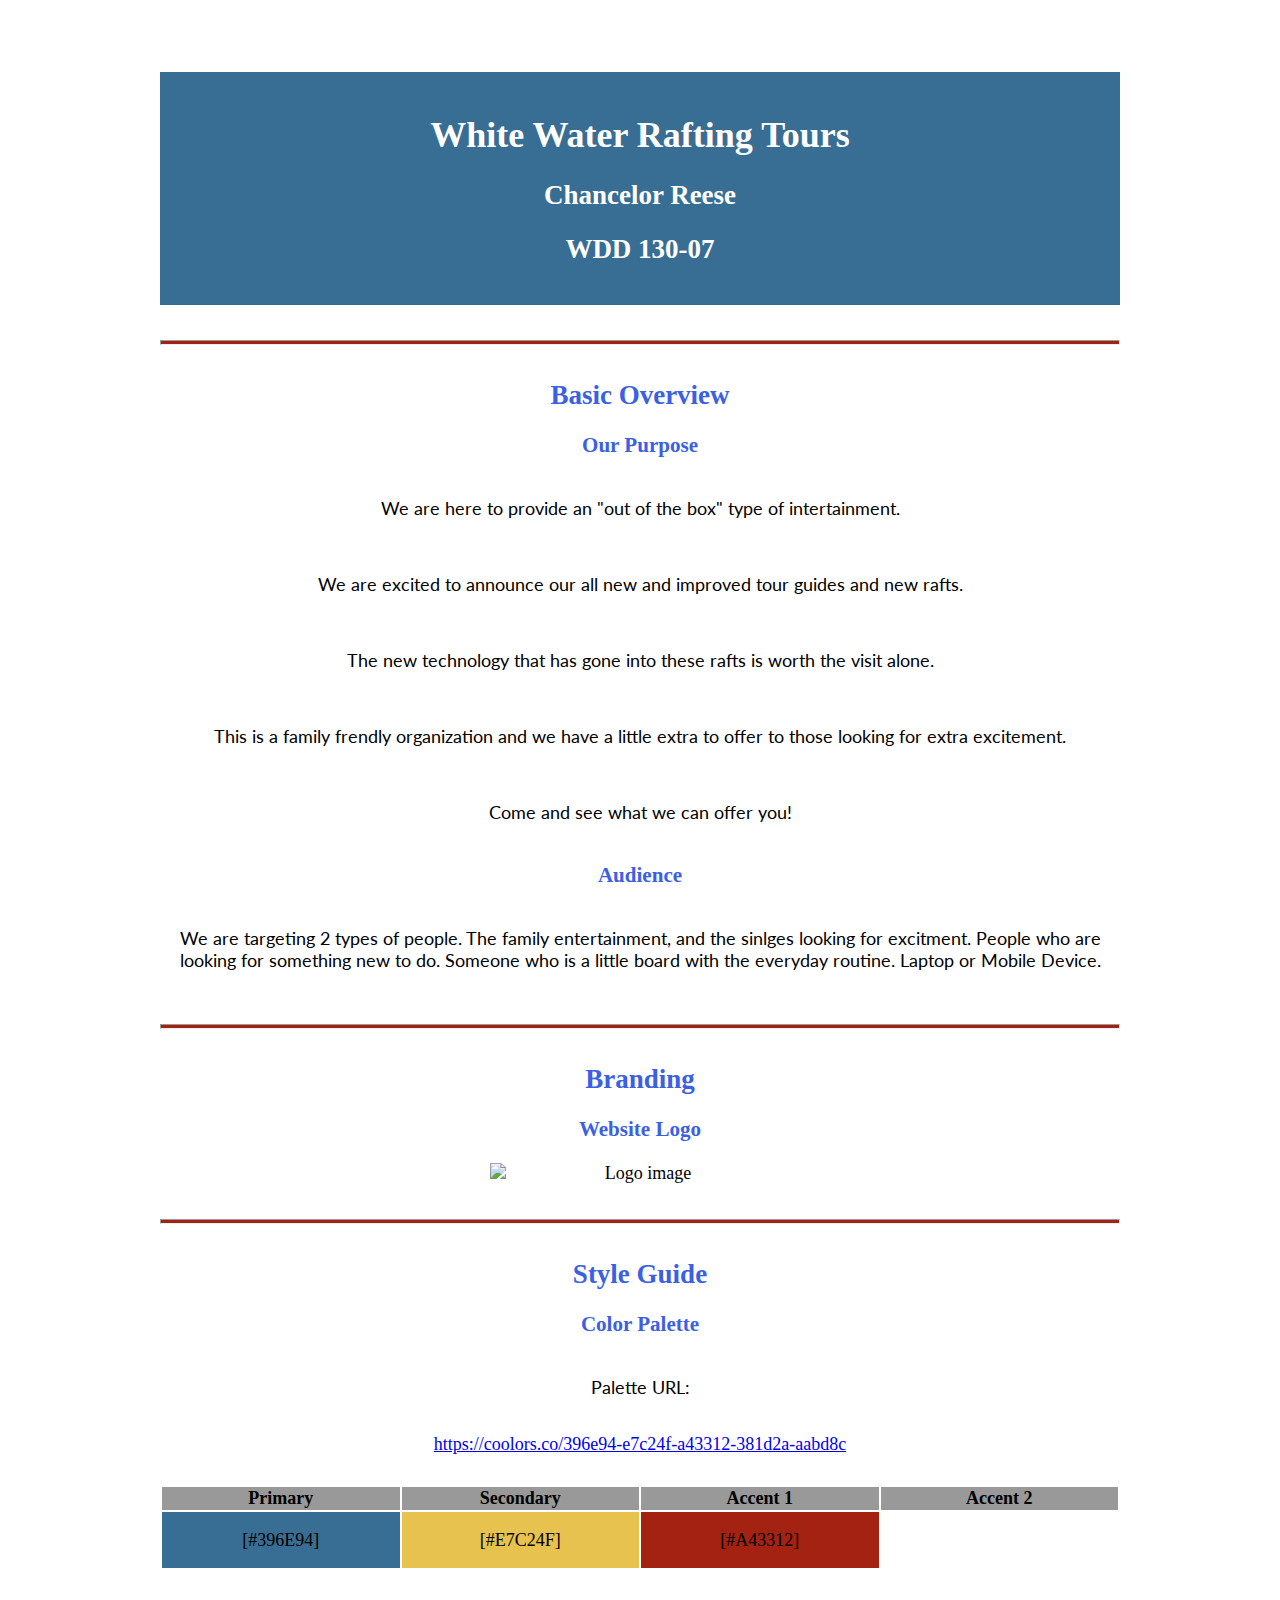
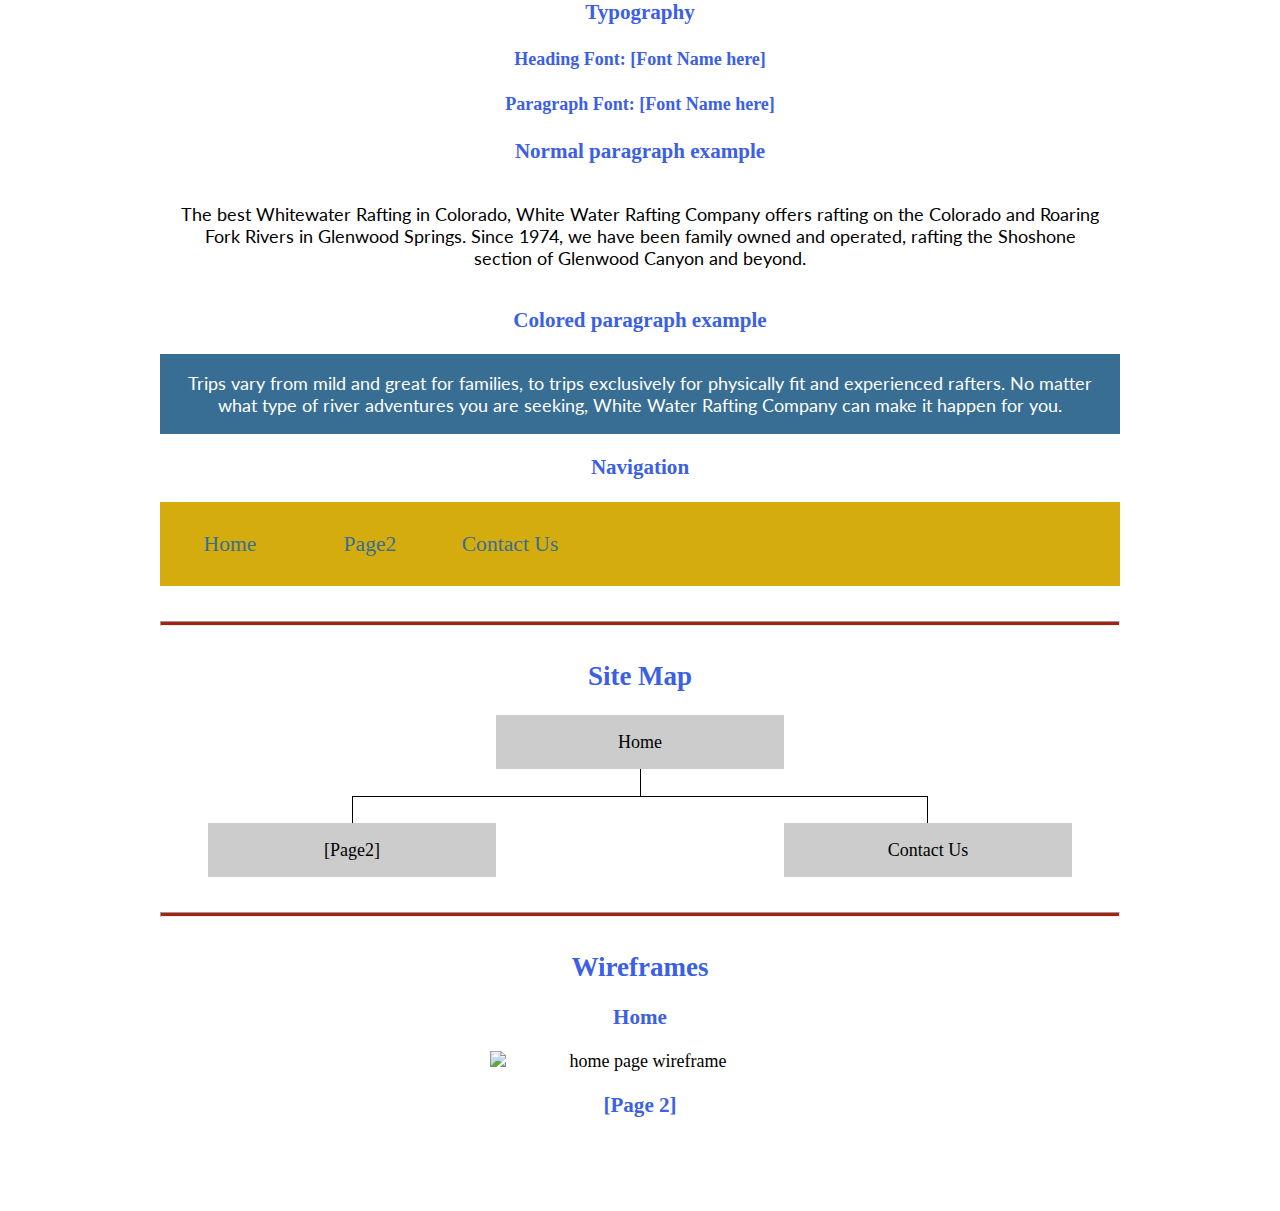
==== site-plan-rafting.html @ ee256b91 "new" ====
<!DOCTYPE html>
<html lang="en-us">

<head>
  <meta charset="utf-8" />
  <title>White Water Rafting</title>
  <link type="text/css" rel="stylesheet" href="styles/site-plan-rafting.css" />
</head>

<body>
  <header>
    <h1>White Water Rafting Tours</h1>
    <h2>Chancelor Reese</h2>
    <h2>WDD 130-07</h2>
    <!-- In the header above, add the name of your site, your name and class number. For example if you are in section 3 you would put WDD 130-03 -->
  </header>
  <main>
    <!-- ------------------------Steps 2-5------------------------------ -->
    <hr />
    <h2>Basic Overview</h2>
    <h3>Our Purpose</h3>
    <p>We are here to provide an "out of the box" type of intertainment.</p>
    <p>We are excited to announce our all new and improved tour guides and new rafts.</p>
    <p>The new technology that has gone into these rafts is worth the visit alone.</p>
    <p>This is a family frendly organization and we have a little extra to offer to those looking for extra excitement.</p>
    <p>Come and see what we can offer you!
    

    <h3>Audience</h3>
    <p>We are targeting 2 types of people. The family entertainment, and the sinlges looking for excitment.
      People who are looking for something new to do. 
      Someone who is a little board with the everyday routine.
      Laptop or Mobile Device. 
    </p>
    

    <hr />
    <h2>Branding</h2>
    <h3>Website Logo</h3>
    <!-- Replace this with some sort of logo for your site.  A logo can be as simple as the name of your site in a nice font :) -->
    <img src="https://byui-wdd.github.io/wdd130/rafting_images/dryoarlogo.png" alt="Logo image" />
    <hr />
    <h2>Style Guide</h2>

    <!-- ------------------------Steps 6-9------------------------------ -->

    <h3>Color Palette</h3>
    <!--  The colors you choose for a website are one of the most important decisions you will make. Follow the instructions on the activity in Canvas then return and replace the color codes below with the hex color codes (the 6 digit numbers that show at the bottom of each color) for the colors you have chosen below.  You should have at least 2 colors but do not have to fill in all 4 if you do not need them.  -->

    <!-- Copy and paste the URL to your finished palette below. Replace the href value that is there with yours. Make sure to paste it into both the href value and the content text of the <a> tag -->
    <p>Palette URL:</p>
    <a href="https://coolors.co/396e94-e7c24f-a43312-381d2a-aabd8c"
      target="_blank">https://coolors.co/396e94-e7c24f-a43312-381d2a-aabd8c</a>

    <table class="colors">
      <tr>
        <th>Primary</th>
        <th>Secondary</th>
        <th>Accent 1</th>
        <th>Accent 2</th>
      </tr>
      <!-- Replace the numbers in the boxes below with your hex color codes. Then switch to the site-plan.css file and change your colors there as well. -->
      <tr>
        <td class="primary">[#396E94]</td>
        <td class="secondary">[#E7C24F]</td>
        <td class="accent1">[#A43312]</td>
        <td class="accent2"></td>
      </tr>
    </table>

    <!-- ------------------------Steps 10-12------------------------------ -->

    <h3>Typography</h3>
    <!-- Choose a font for your paragraphs (body copy) and headlines. What font(s) have you chosen? Think also about which of your colors above you might use for background and font colors. -->

    <h4>
      Heading Font: [Font Name here]
      <!-- change this -->
    </h4>
    <h4>
      Paragraph Font: [Font Name here]
      <!-- change this -->
    </h4>
    <h3>Normal paragraph example</h3>
    <p>
      The best Whitewater Rafting in Colorado, White Water Rafting Company
      offers rafting on the Colorado and Roaring Fork Rivers in Glenwood
      Springs. Since 1974, we have been family owned and operated, rafting the
      Shoshone section of Glenwood Canyon and beyond.
    </p>
    <h3>Colored paragraph example</h3>
    <p class="colored">
      Trips vary from mild and great for families, to trips exclusively for
      physically fit and experienced rafters. No matter what type of river
      adventures you are seeking, White Water Rafting Company can make it
      happen for you.
    </p>

    <!-- ------------------------Step 13------------------------------ -->

    <h3>Navigation</h3>
    <!-- Think about how you want your navigation bar to look. In the site-plan.css file change the colors to your colors to get the look you desire. -->
    <nav>
      <a href="#">Home</a>
      <a href="#">Page2</a>
      <a href="#">Contact Us</a>
    </nav>
    <hr />
    <h2>Site Map</h2>
    <div class="sitemap">
      <div class="sm-home">Home</div>
      <div class="sm-page2">
        [Page2]
        <!-- this page will have a name later -->
      </div>
      <div class="sm-page3">Contact Us</div>

      <div class="top">&nbsp;</div>
      <div class="left">&nbsp;</div>
      <div class="right">&nbsp;</div>
    </div>
    <hr />
    <h2>Wireframes</h2>
    <!-- Create an additional wireframe for your site. List it here below the Home page wireframe. -->

    <h3>Home</h3>

    <img src="https://byui-wdd.github.io/wdd130/rafting_images/wireframe_home.png" alt="home page wireframe" />

    <h3>[Page 2]</h3>

    <!-- <img src="#" alt="page 2 wireframe"> -->
  </main>
</body>

</html>
---- styles/site-plan-rafting.css ----
/* if you are using any Google fonts change the font names below to your fonts. 
Any spaces in your font name should be replaced with a +. 
Fonts are separated by a | */
@import url('https://fonts.googleapis.com/css?family=IM+Fell+French+Canon+SC|Lato');

:root {
  /* change the values below to your colors from your palette */
  --primary-color: #396E94   ;
  --secondary-color: #E7C24F ;
  --accent1-color: #A42212;
  --accent2-color: white;

  /* change the values below to your chosen font(s) */
  --heading-font: "IM Fell French Canon SC";
  --paragraph-font: Lato, Helvetica, sans-serif;

  /* these colors below should be chosen from among your palette colors above */
  --headline-color-on-white: #3B60E4;  /* headlines on a white background */ 
  --headline-color-on-color: white; /* headlines on a colored background */ 
  --paragraph-color-on-white: #AFFC41; /* paragraph text on a white background */ 
  --paragraph-color-on-color: white; /* paragraph text on a colored background */ 
  --paragraph-background-color: #396E94  ;
  --nav-link-color: #396E94;
  --nav-background-color: #D4AC0D;
  --nav-hover-link-color: white;
  --nav-hover-background-color: #396E94;
}


/*  Look around below...but DON'T CHANGE ANYTHING! */

body {
  max-width: 960px;
  margin: 0 auto;
  padding: 4em;
  font-size: 18px;
  text-align: center;
}
img {
  display: block;
  margin: 0 auto;
  max-width: 300px;
}
h1, h2, h3, h4, h5, h6 {
  font-family: var(--heading-font);
  color: var(--headline-color-on-white);
}
h2 {
  text-align: center;
}
hr {
  height: 3px;
  margin: 35px 0;
  background: var(--accent1-color);
}
header {
  padding: 1em;
  text-align: center;
  color: var(--paragraph-color-on-color);
  background-color: var(--paragraph-background-color);
}
header > h1, header > h2 {
  color: var(--headline-color-on-color);
}
p {
  font-family: var(--paragraph-font);
  color: var(--paragraph-color);
  padding: 1em;
}
.colors {
  width: 100%;
  min-width: 350px;
  margin: 30px auto;
  text-align: center;
}
.colors th {
  background-color: #999;
}
.colors td{
  width: 25%;
  height: 3em;
}
.primary {
  background-color: var(--primary-color);
}
.secondary {
  background-color: var(--secondary-color);
}
.accent1 {
  background-color: var(--accent1-color);
}
.accent2{
  background-color: var(--accent2-color);
}
p.colored {
  background-color: var(--paragraph-background-color);
  color: var(--paragraph-color-on-color);
}
nav {
  background-color: var(--nav-background-color);
  line-height: 3em;
  text-align: center;
  font-size: 1.2em;
}
nav  {
  list-style-type: none;
  display: flex;
}
nav a {
  padding:1em;
  min-width: 120px;
  text-decoration: none;
  padding: 10px;
}
nav a:link, nav a:visited {
  color: var(--nav-link-color);
}
nav a:hover {
  color: var(--nav-hover-link-color);
  background-color: var(--nav-hover-background-color);
}
.sitemap {
  display: grid;
  justify-content: center;

  grid-template-columns: repeat(6, 15%);
  grid-template-rows: 3em 1.5em 1.5em 3em;
  grid-template-areas: ". . home home . ."
    ". . . top . ."
    ". left left right right ."
    "page2 page2 . . page3 page3";
}
.sitemap > div {
  text-align: center;
}
.sm-home {
  grid-area: home;
  background-color: #ccc;
  line-height: 3em;
}
.sm-page2 {
  grid-area: page2;
  background-color: #ccc;
  line-height: 3em;
}
.sm-page3 {
  grid-area: page3;
  background-color: #ccc;
  line-height: 3em;
}
.top {
  grid-area: top;
  border-left: 1px solid;
}
.left {
  grid-area: left;
  border-top: 1px solid;
  border-left: 1px solid;
}
.right {
  grid-area: right;
  border-top: 1px solid;
  border-right: 1px solid;
}
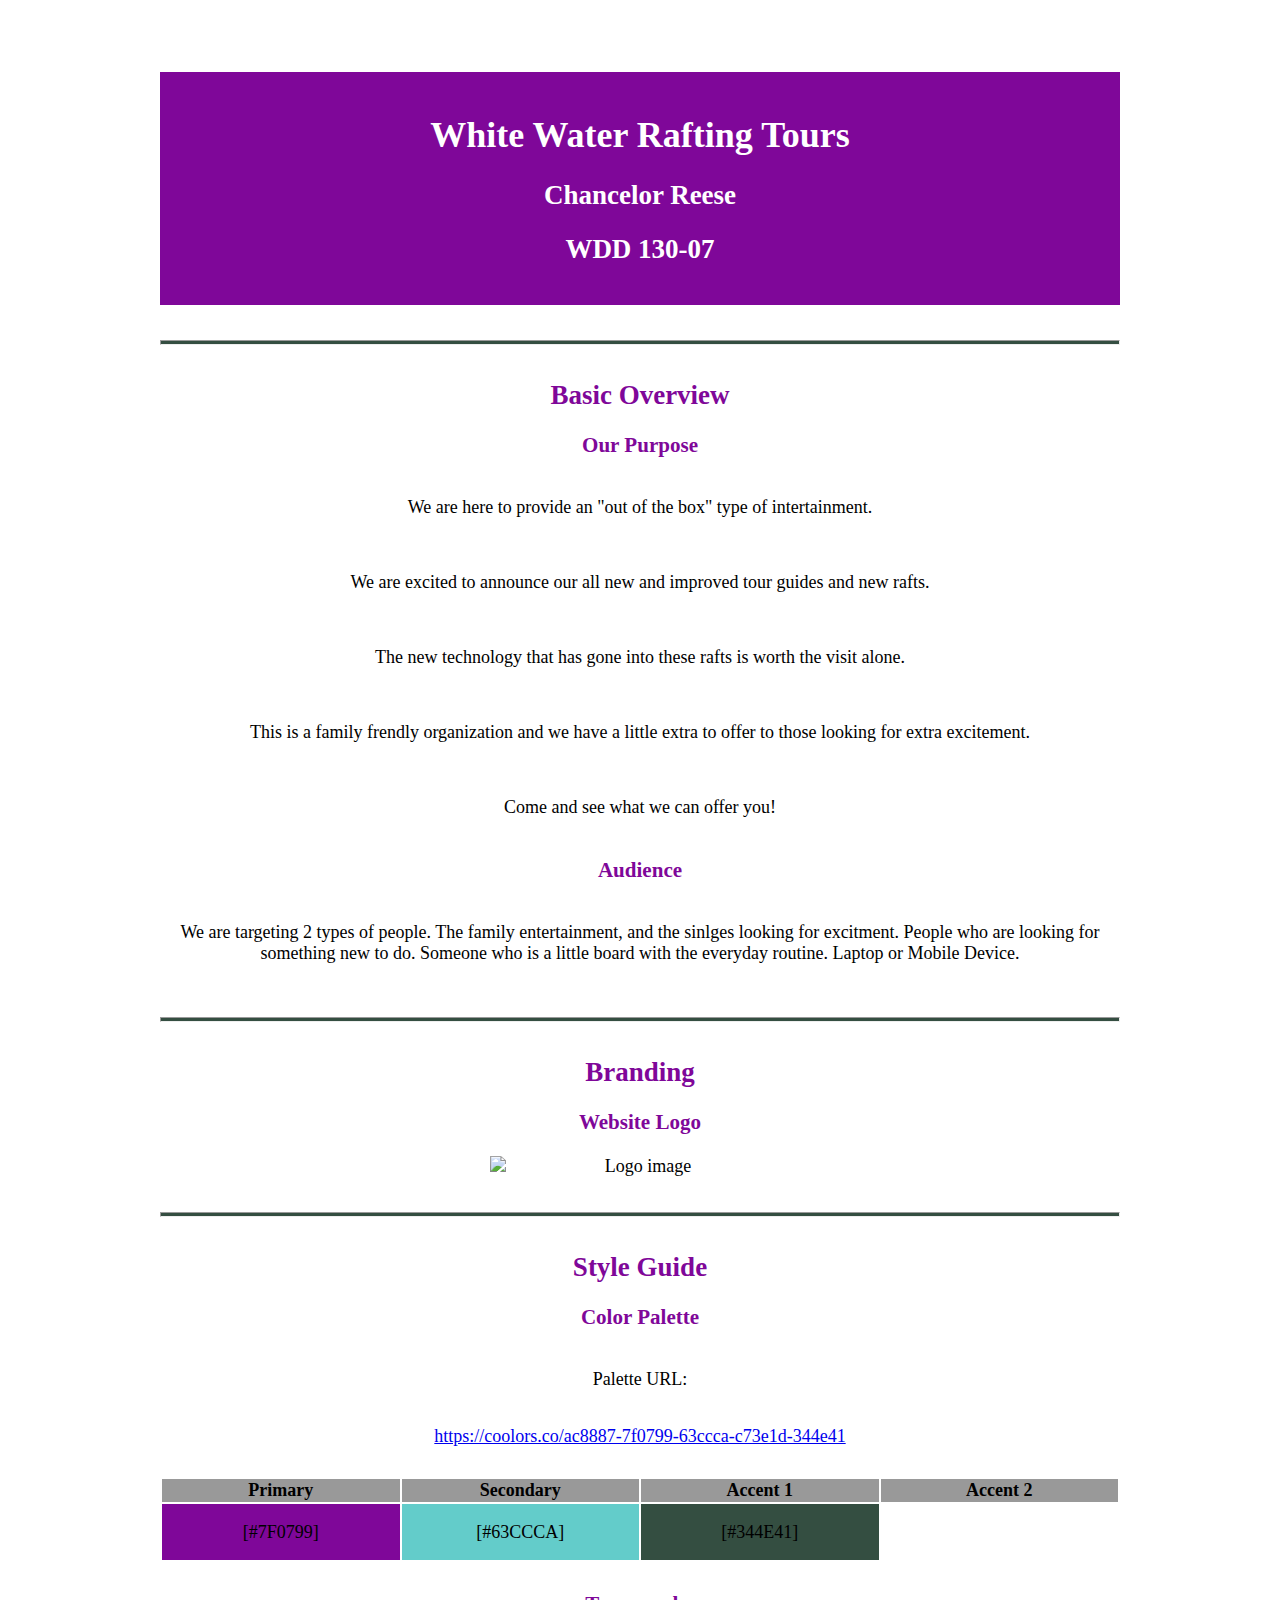
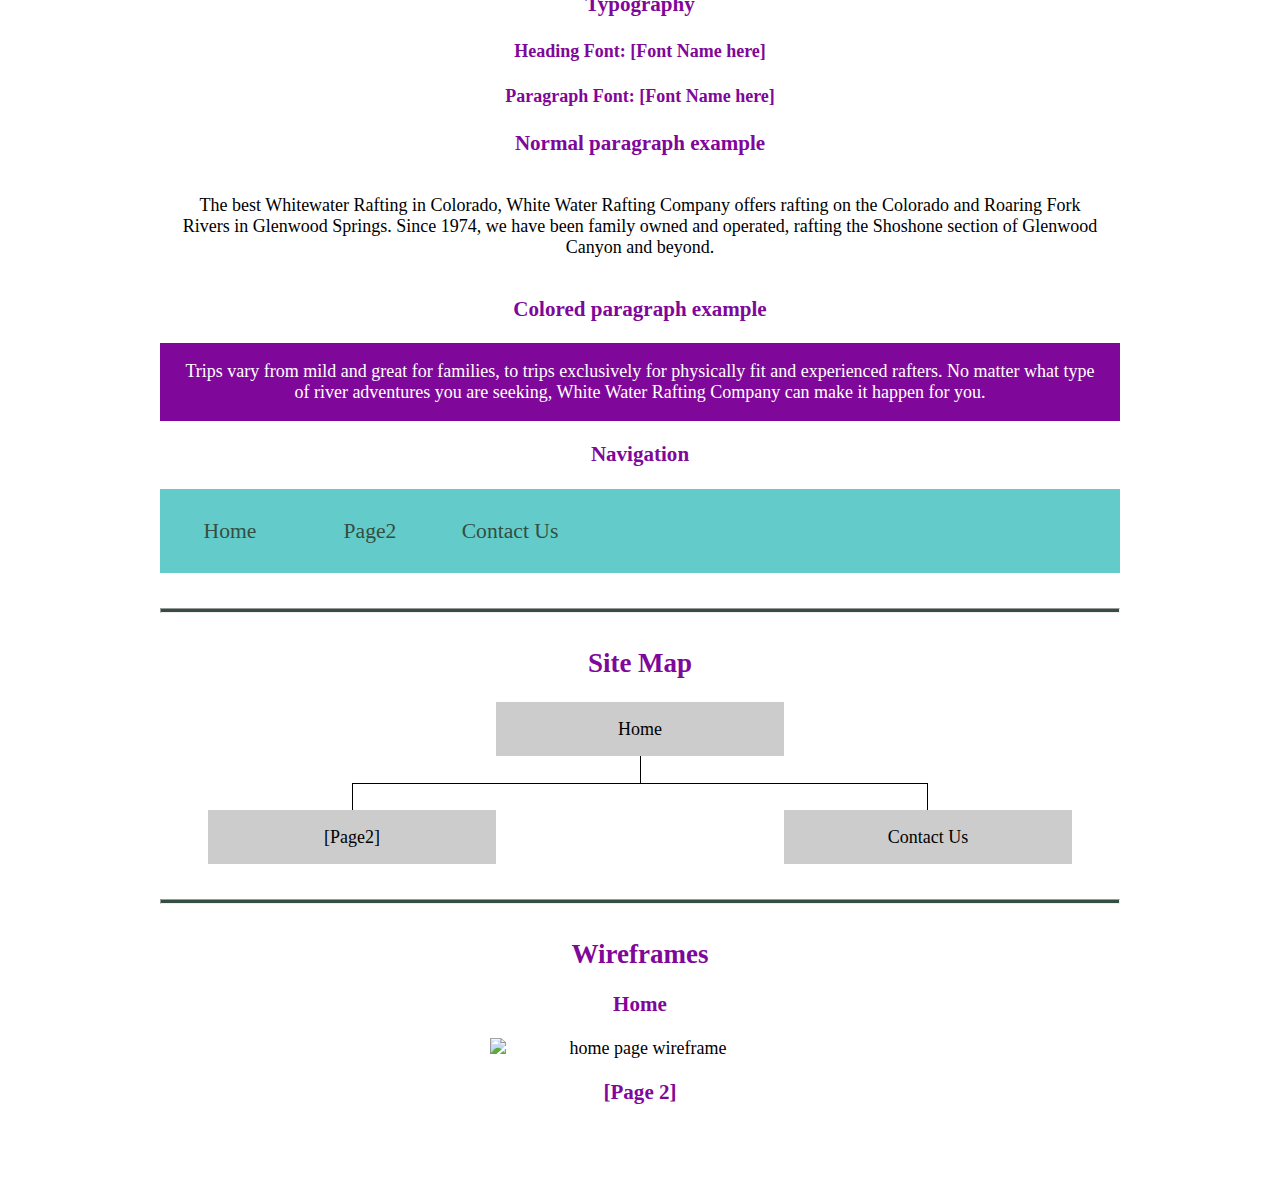
==== commit bf19262f: "Changed fonts and colors" ====
--- a/site-plan-rafting.html
+++ b/site-plan-rafting.html
@@ -50,8 +50,8 @@
 
     <!-- Copy and paste the URL to your finished palette below. Replace the href value that is there with yours. Make sure to paste it into both the href value and the content text of the <a> tag -->
     <p>Palette URL:</p>
-    <a href="https://coolors.co/396e94-e7c24f-a43312-381d2a-aabd8c"
-      target="_blank">https://coolors.co/396e94-e7c24f-a43312-381d2a-aabd8c</a>
+    <a href="https://coolors.co/ac8887-7f0799-63ccca-c73e1d-344e41"
+      target="_blank">https://coolors.co/ac8887-7f0799-63ccca-c73e1d-344e41</a>
 
     <table class="colors">
       <tr>
@@ -62,9 +62,9 @@
       </tr>
       <!-- Replace the numbers in the boxes below with your hex color codes. Then switch to the site-plan.css file and change your colors there as well. -->
       <tr>
-        <td class="primary">[#396E94]</td>
-        <td class="secondary">[#E7C24F]</td>
-        <td class="accent1">[#A43312]</td>
+        <td class="primary">[#7F0799]</td>
+        <td class="secondary">[#63CCCA]</td>
+        <td class="accent1">[#344E41]</td>
         <td class="accent2"></td>
       </tr>
     </table>
--- a/styles/site-plan-rafting.css
+++ b/styles/site-plan-rafting.css
@@ -6,25 +6,25 @@
 
 :root {
   /* change the values below to your colors from your palette */
-  --primary-color: #396E94   ;
-  --secondary-color: #E7C24F ;
-  --accent1-color: #A42212;
+  --primary-color: #7F0799   ;
+  --secondary-color: #63CCCA ;
+  --accent1-color: #344E41;
   --accent2-color: white;
 
   /* change the values below to your chosen font(s) */
-  --heading-font: "IM Fell French Canon SC";
-  --paragraph-font: Lato, Helvetica, sans-serif;
+  --heading-font: "Merriweather";
+  --paragraph-font: "Playfair Display";
 
   /* these colors below should be chosen from among your palette colors above */
-  --headline-color-on-white: #3B60E4;  /* headlines on a white background */ 
+  --headline-color-on-white: #7F0799 ;  /* headlines on a white background */ 
   --headline-color-on-color: white; /* headlines on a colored background */ 
-  --paragraph-color-on-white: #AFFC41; /* paragraph text on a white background */ 
+  --paragraph-color-on-white: #7F0799 ; /* paragraph text on a white background */ 
   --paragraph-color-on-color: white; /* paragraph text on a colored background */ 
-  --paragraph-background-color: #396E94  ;
-  --nav-link-color: #396E94;
-  --nav-background-color: #D4AC0D;
+  --paragraph-background-color: #7F0799   ;
+  --nav-link-color: #344E41;
+  --nav-background-color: #63CCCA;
   --nav-hover-link-color: white;
-  --nav-hover-background-color: #396E94;
+  --nav-hover-background-color: #63CCCA;
 }
 
 
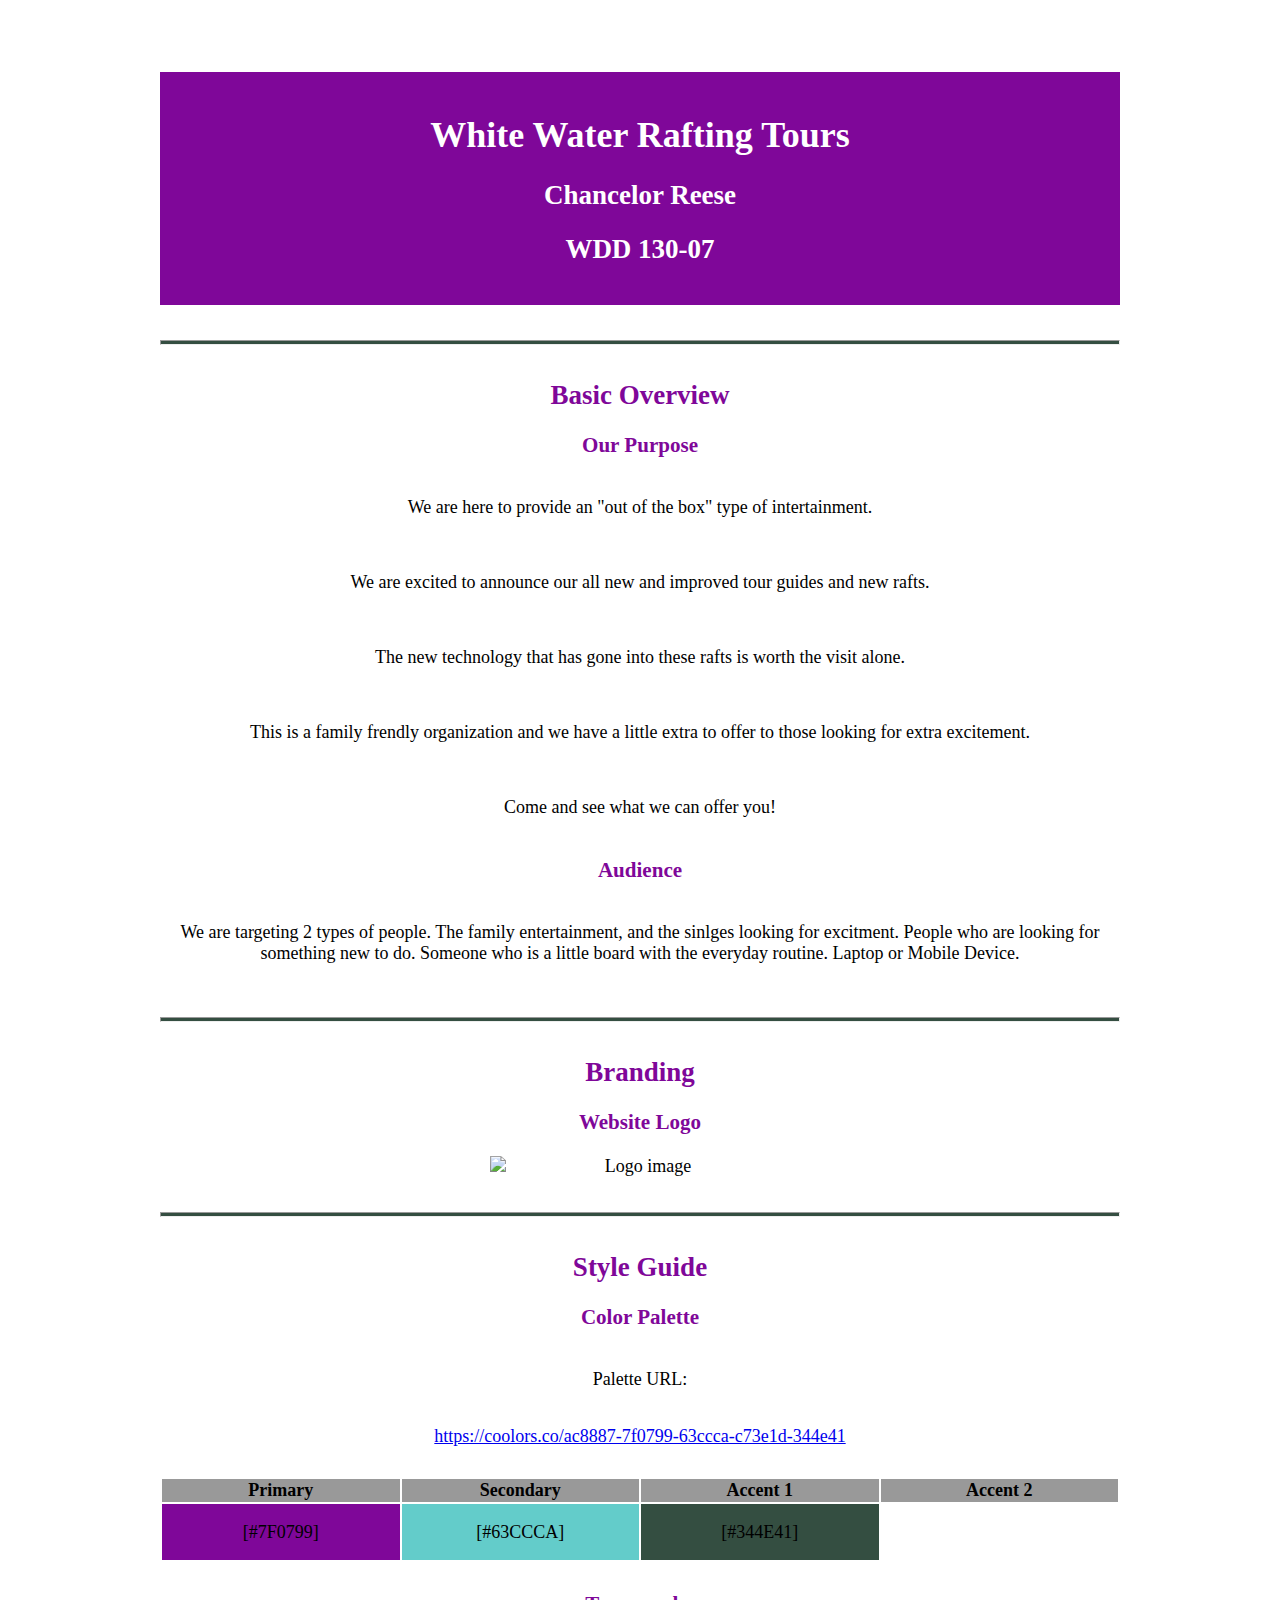
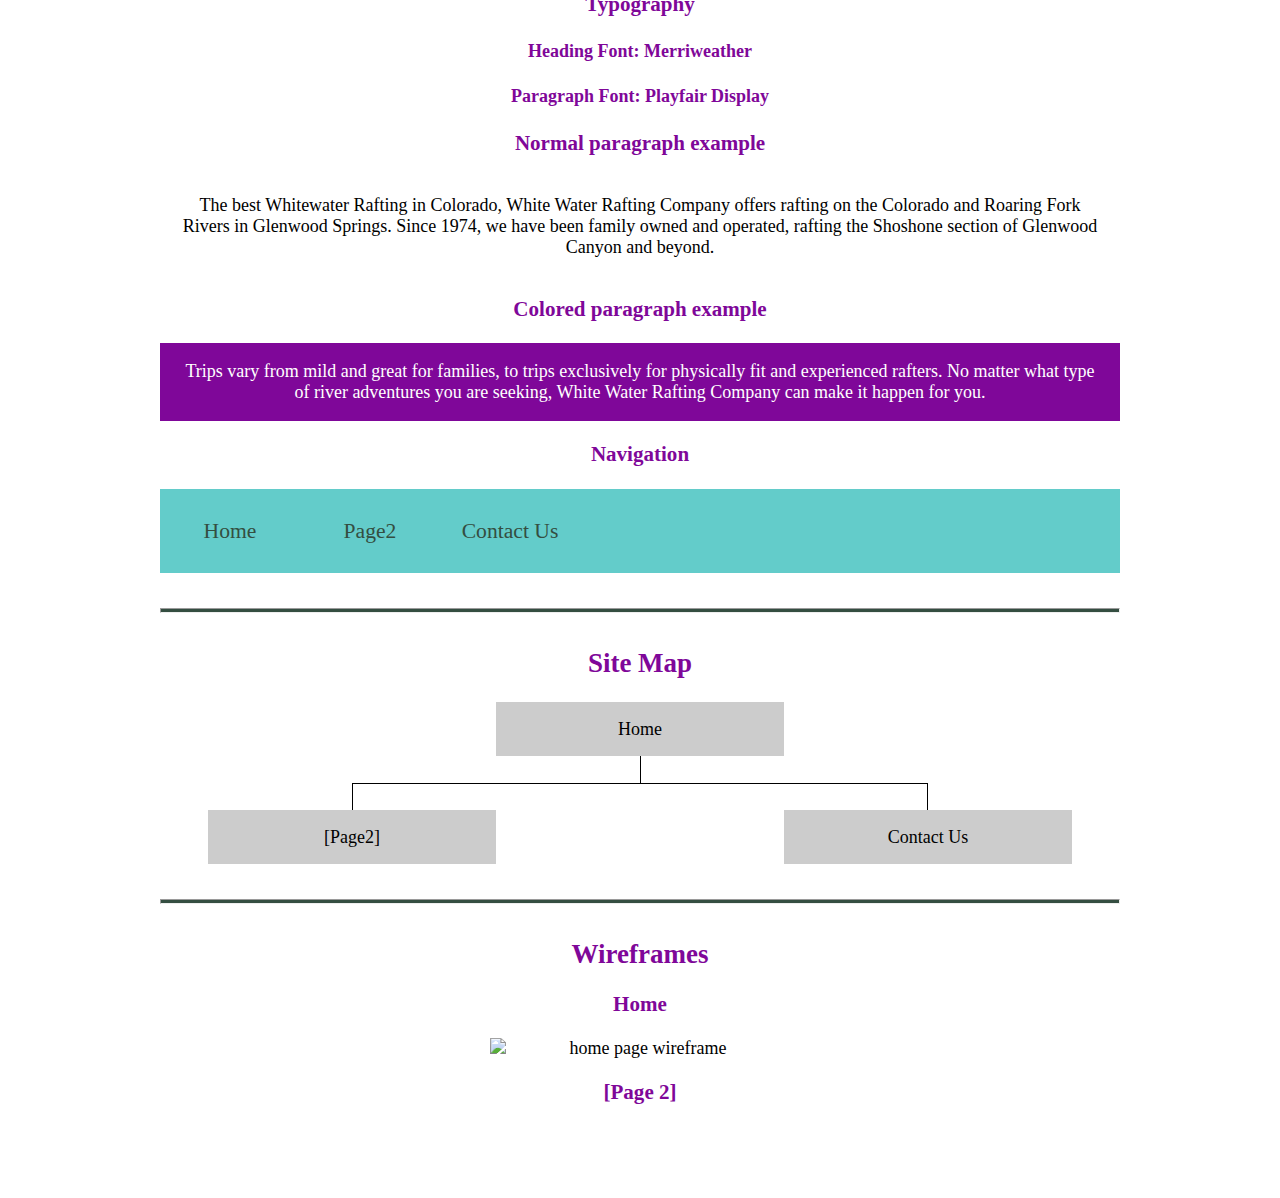
==== commit 3dffeae3: "added font names" ====
--- a/site-plan-rafting.html
+++ b/site-plan-rafting.html
@@ -75,11 +75,11 @@
     <!-- Choose a font for your paragraphs (body copy) and headlines. What font(s) have you chosen? Think also about which of your colors above you might use for background and font colors. -->
 
     <h4>
-      Heading Font: [Font Name here]
+      Heading Font: Merriweather
       <!-- change this -->
     </h4>
     <h4>
-      Paragraph Font: [Font Name here]
+      Paragraph Font: Playfair Display
       <!-- change this -->
     </h4>
     <h3>Normal paragraph example</h3>
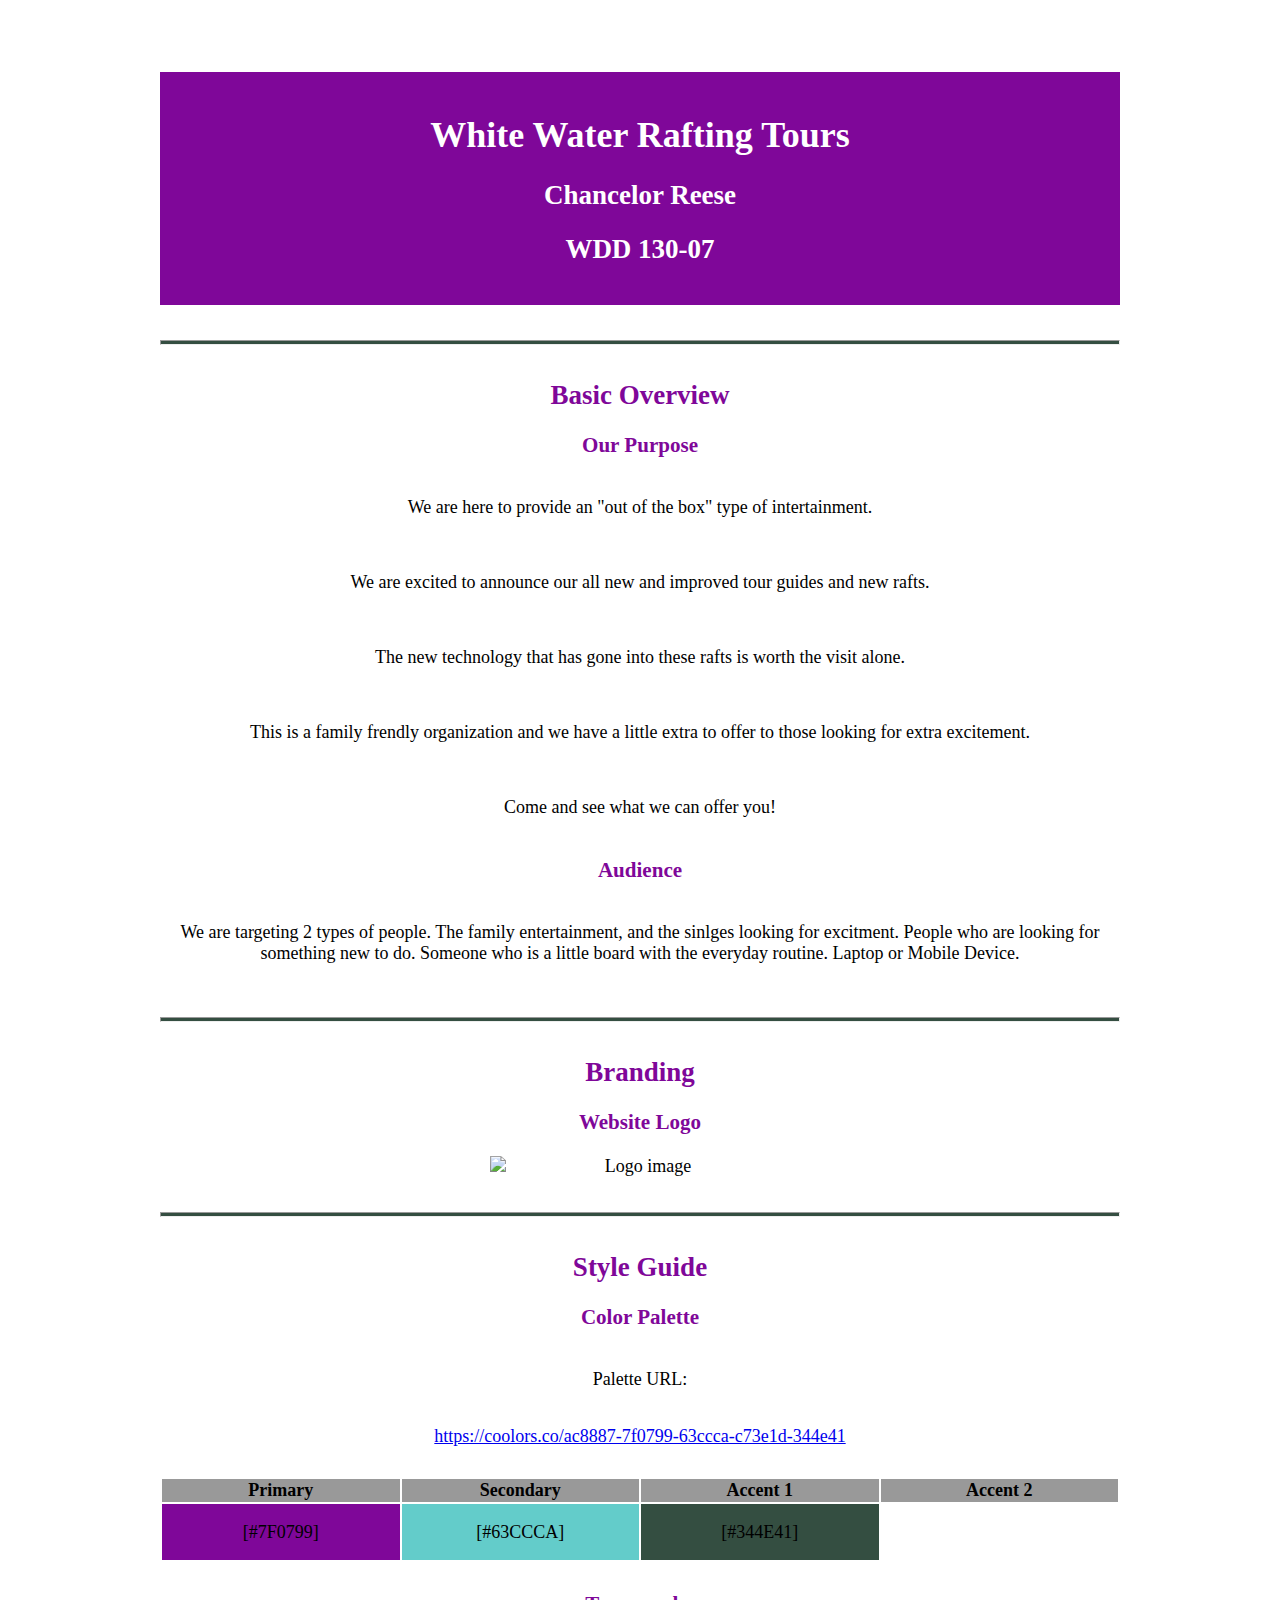
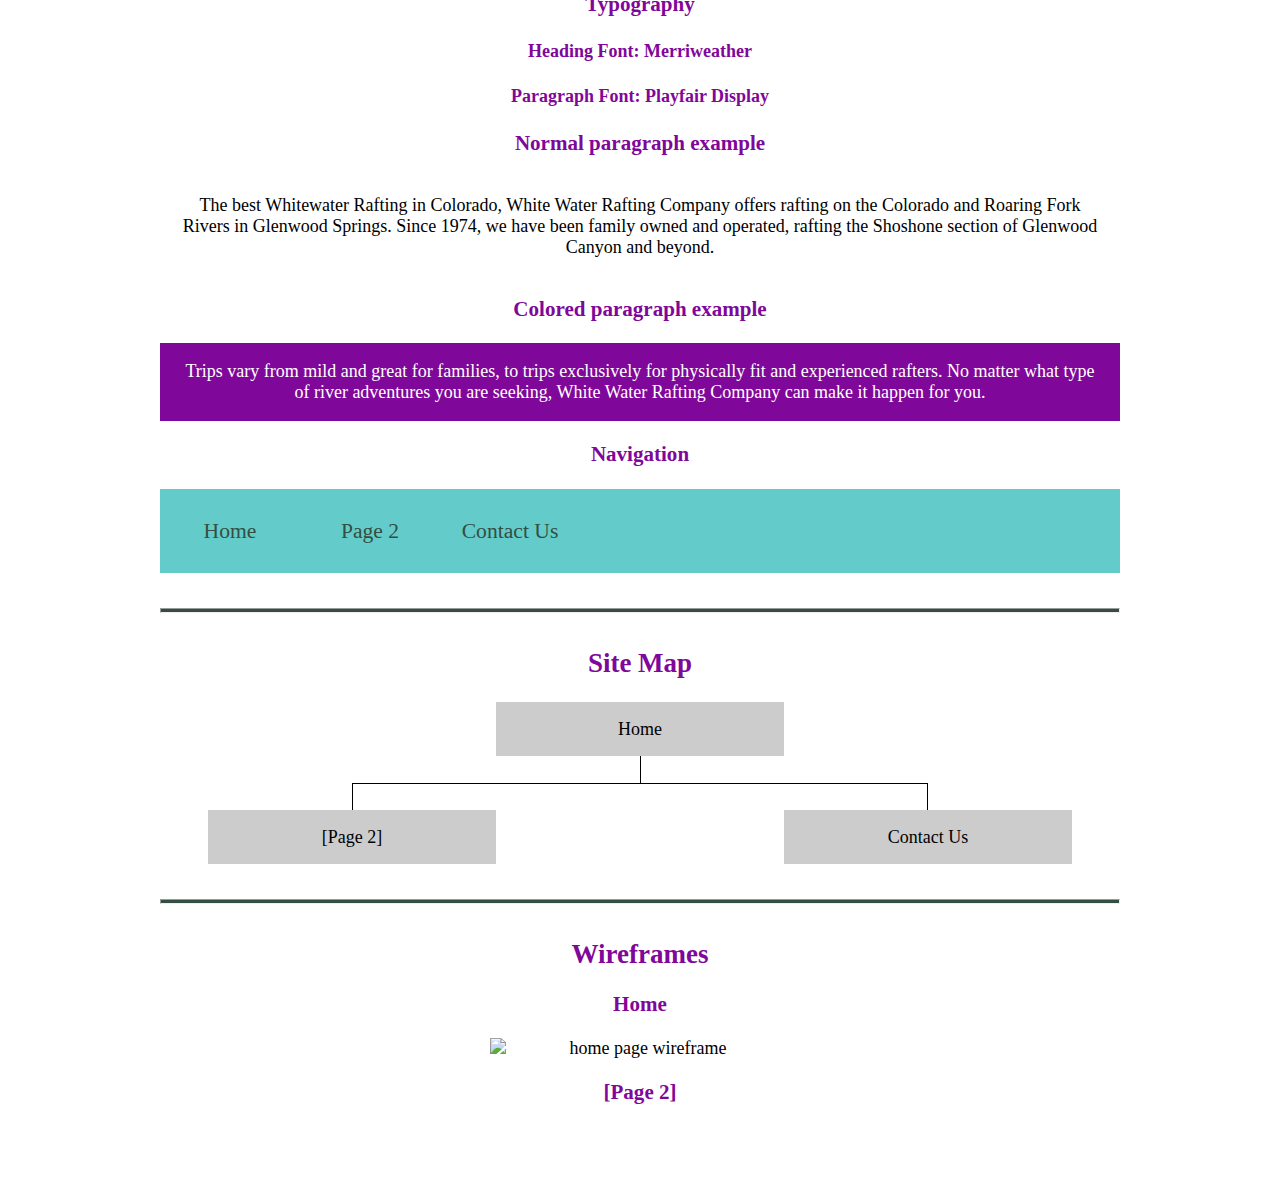
==== commit bf51fa48: "Spacing" ====
--- a/site-plan-rafting.html
+++ b/site-plan-rafting.html
@@ -103,17 +103,14 @@
     <!-- Think about how you want your navigation bar to look. In the site-plan.css file change the colors to your colors to get the look you desire. -->
     <nav>
       <a href="#">Home</a>
-      <a href="#">Page2</a>
+      <a href="#">Page 2</a>
       <a href="#">Contact Us</a>
     </nav>
     <hr />
     <h2>Site Map</h2>
     <div class="sitemap">
       <div class="sm-home">Home</div>
-      <div class="sm-page2">
-        [Page2]
-        <!-- this page will have a name later -->
-      </div>
+      <div class="sm-page2">[Page 2]</div>
       <div class="sm-page3">Contact Us</div>
 
       <div class="top">&nbsp;</div>
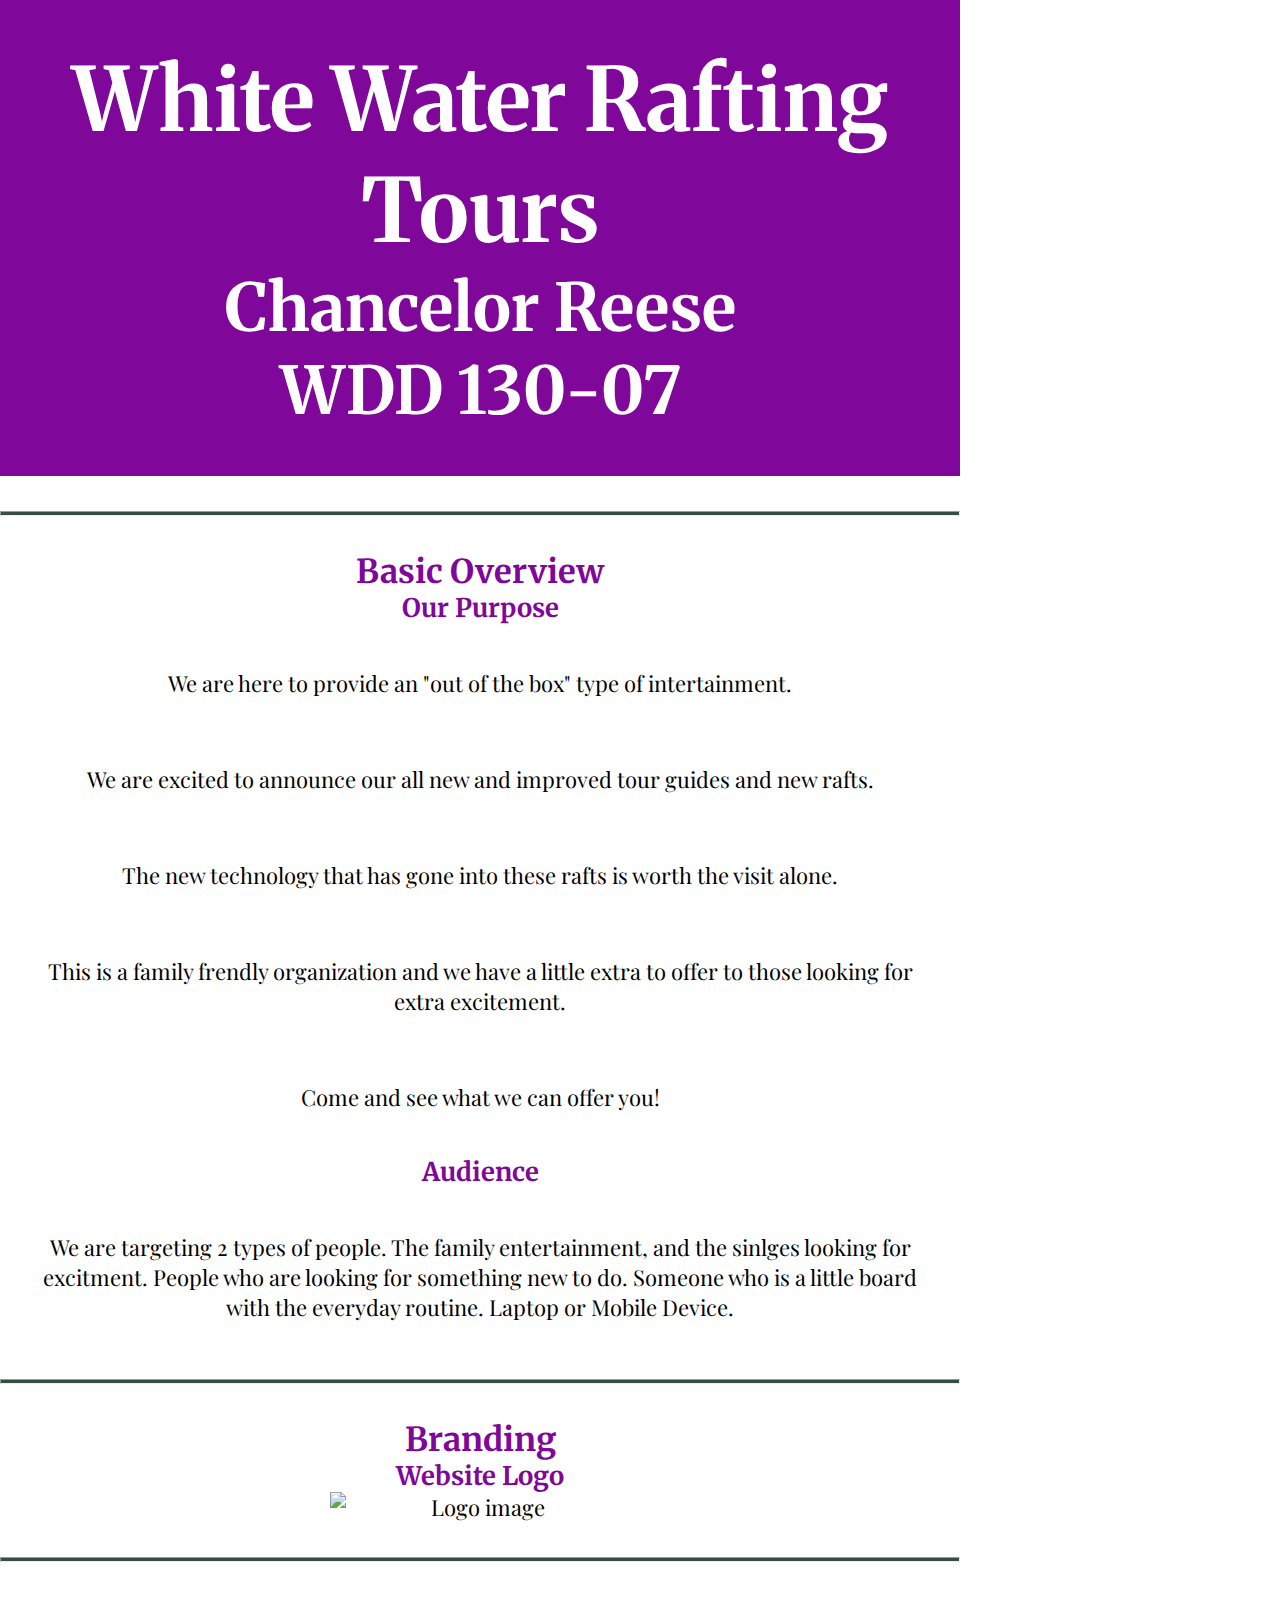
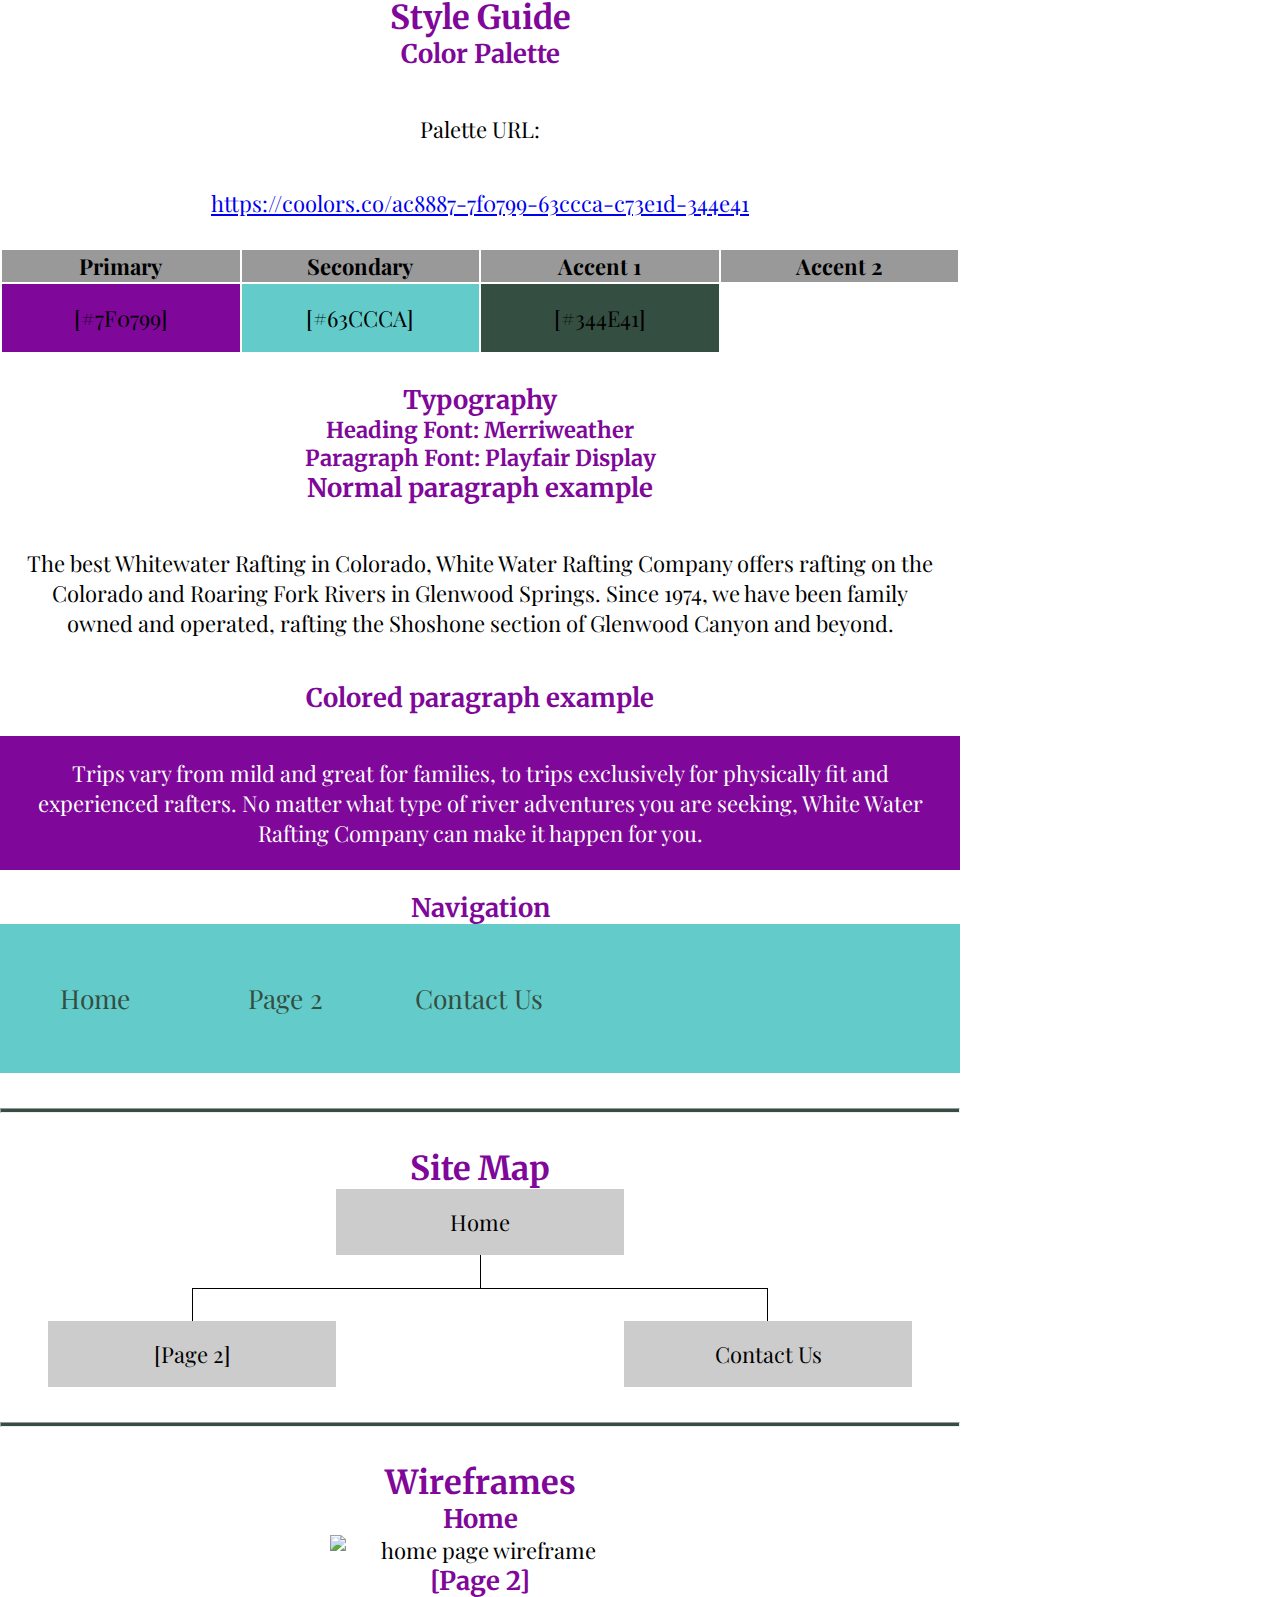
==== commit ccc0ed21: "margins" ====
--- a/site-plan-rafting.html
+++ b/site-plan-rafting.html
@@ -1,4 +1,3 @@
-
 <!DOCTYPE html>
 <html lang="en-us">
 
--- a/styles/site-plan-rafting.css
+++ b/styles/site-plan-rafting.css
@@ -2,7 +2,7 @@
 /* if you are using any Google fonts change the font names below to your fonts. 
 Any spaces in your font name should be replaced with a +. 
 Fonts are separated by a | */
-@import url('https://fonts.googleapis.com/css?family=IM+Fell+French+Canon+SC|Lato');
+@import url('https://fonts.googleapis.com/css2?family=Merriweather:wght@300&family=Playfair+Display:ital@1&display=swap');
 
 :root {
   /* change the values below to your colors from your palette */
@@ -32,9 +32,10 @@
 
 body {
   max-width: 960px;
-  margin: 0 auto;
-  padding: 4em;
-  font-size: 18px;
+  font-family: 'Playfair Display', serif;
+  margin: 0;
+  padding: 0;
+  font-size: 22px;
   text-align: center;
 }
 img {
@@ -45,6 +46,7 @@
 h1, h2, h3, h4, h5, h6 {
   font-family: var(--heading-font);
   color: var(--headline-color-on-white);
+  margin: 0;
 }
 h2 {
   text-align: center;
@@ -56,6 +58,7 @@
 }
 header {
   padding: 1em;
+  font-size: 2em;
   text-align: center;
   color: var(--paragraph-color-on-color);
   background-color: var(--paragraph-background-color);
@@ -111,7 +114,8 @@
   padding:1em;
   min-width: 120px;
   text-decoration: none;
-  padding: 10px;
+  padding: 35px;
+  text-align: center;
 }
 nav a:link, nav a:visited {
   color: var(--nav-link-color);
@@ -162,4 +166,21 @@
   grid-area: right;
   border-top: 1px solid;
   border-right: 1px solid;
+}
+
+.book, .join {
+  background-color: #7F0799;
+  color: black;
+  text-decoration: none;
+  font-size: 18px;
+  padding: 15px 30px;
+  margin-top: 50px;
+}
+
+.card-img {
+  border: 10px solid #7F0799;
+}
+
+main section img {
+  box-sizing: border-box;
 }